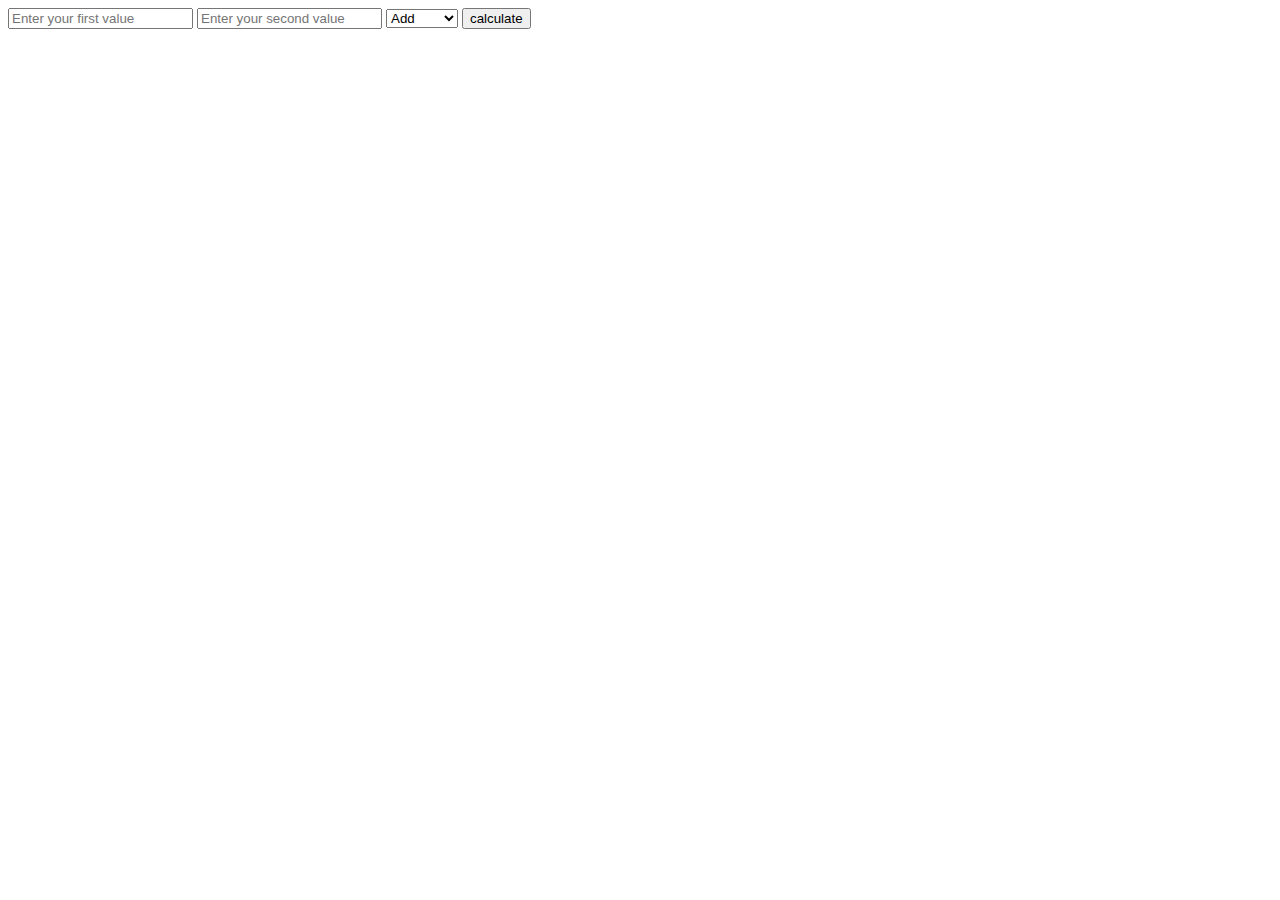
==== index.html @ bfbd03d1 "Add files via upload" ====
<!DOCTYPE html>
<html lang="en">
<head>
    <meta charset="UTF-8">
    <meta name="viewport" content="width=device-width, initial-scale=1.0">
    <title>PHP Calculator</title>
</head>
<body>
    <form action="calculate.php" method="post">
        <input type="number" name="number1" required placeholder="Enter your first value">
        <input type="number" name="number2" required placeholder="Enter your second value">
        <select name="operation" id="">
            <option value="add"> Add</option>
            <option value="subract">Subtract</option>
            <option value="multiply">Multiply</option>
            <option value="divide">Divide</option>
        </select>
        <input type="submit" value="calculate"> 
    </form>
</body>
</html>
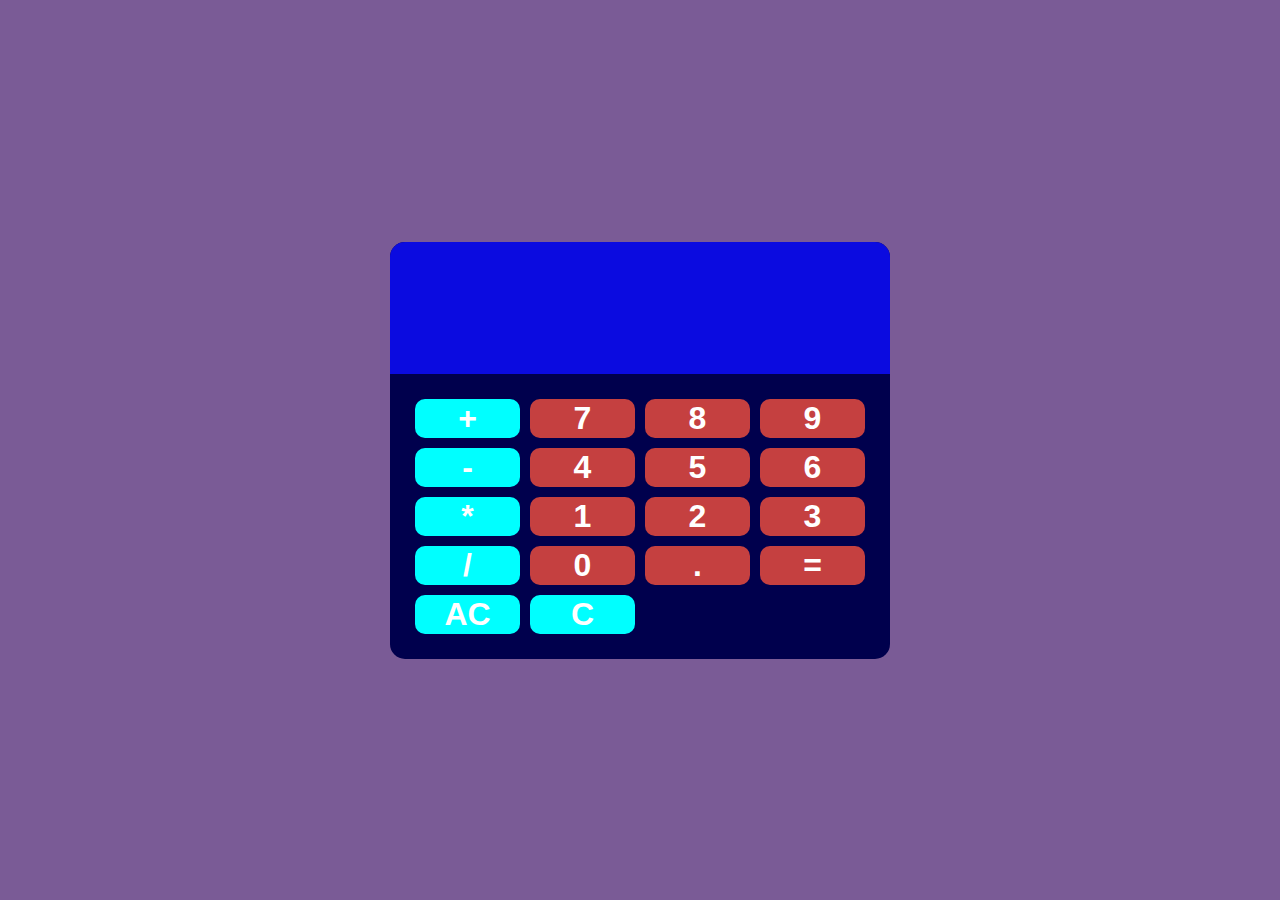
==== commit 7db5971a: "Add files via upload" ====
--- a/index.html
+++ b/index.html
@@ -3,19 +3,33 @@
 <head>
     <meta charset="UTF-8">
     <meta name="viewport" content="width=device-width, initial-scale=1.0">
-    <title>PHP Calculator</title>
+    <link rel="stylesheet" href="styles.css">
+    <title>CALCULATOR</title>
 </head>
 <body>
-    <form action="calculate.php" method="post">
-        <input type="number" name="number1" required placeholder="Enter your first value">
-        <input type="number" name="number2" required placeholder="Enter your second value">
-        <select name="operation" id="">
-            <option value="add"> Add</option>
-            <option value="subract">Subtract</option>
-            <option value="multiply">Multiply</option>
-            <option value="divide">Divide</option>
-        </select>
-        <input type="submit" value="calculate"> 
-    </form>
+  <div id="calculator">
+    <input type="text" id="display" readonly>
+    <div id="chats">
+        <button onclick="appendToDisplay('+')" class="operator-button">+</button>
+        <button onclick="appendToDisplay('7')">7</button>
+        <button onclick="appendToDisplay('8')">8</button>
+        <button onclick="appendToDisplay('9')">9</button>
+        <button onclick="appendToDisplay('-')" class="operator-button">-</button>
+        <button onclick="appendToDisplay('4')">4</button>
+        <button onclick="appendToDisplay('5')">5</button>
+        <button onclick="appendToDisplay('6')">6</button>
+        <button onclick="appendToDisplay('*')" class="operator-button">*</button>
+        <button onclick="appendToDisplay('1')">1</button>
+        <button onclick="appendToDisplay('2')">2</button>
+        <button onclick="appendToDisplay('3')">3</button>
+        <button onclick="appendToDisplay('/')" class="operator-button">/</button>
+        <button onclick="appendToDisplay('0')">0</button>
+        <button onclick="appendToDisplay('.')">.</button>
+        <button onclick="calculate()">=</button>
+        <button onclick="clearDisplay()" class="operator-button">AC</button>
+        <button onclick="clearOneByOne()" class="operator-button">C</button>
+    </div>
+  </div>
+  <script src="script.js"></script>
 </body>
 </html>--- a/styles.css
+++ b/styles.css
@@ -0,0 +1,57 @@
+body {
+    margin: 0;
+    display: flex;
+    justify-content: center;
+    align-items: center;
+    height: 100vh;
+    background-color: rgb(122, 91, 150);
+}
+#calculator {
+    font-family: Arial, Helvetica, sans-serif;
+    background-color: hsl(240, 100%, 15%);
+    border-radius: 15px;
+    max-width: 500px;
+    overflow: hidden;
+}
+#display {
+    width: 100%;
+    padding: 20px;
+    font-size: 5rem;
+    text-align: left;
+    border: none;
+    background-color: hsl(240, 91%, 46%);
+    color: white;
+}
+#chats {
+    display: grid;
+    grid-template-columns: repeat(4, 1fr);
+    gap: 10px;
+    padding: 25px;
+
+}
+button {
+    width: auto;
+    height: auto;
+    border: none;
+    border-radius: 10px;
+    background-color: #c54040;
+    color: white;
+    font-size: 2rem;
+    font-weight: bold;
+    cursor: pointer;
+}
+button:hover {
+    background-color: rgb(90, 176, 90);
+}
+button:active {
+    background-color: green;
+}
+.operator-button {
+    background-color: aqua;
+}
+.operator-button:hover {
+    background-color: blue;
+}
+.operator-button:active {
+    background-color: blueviolet;
+}
